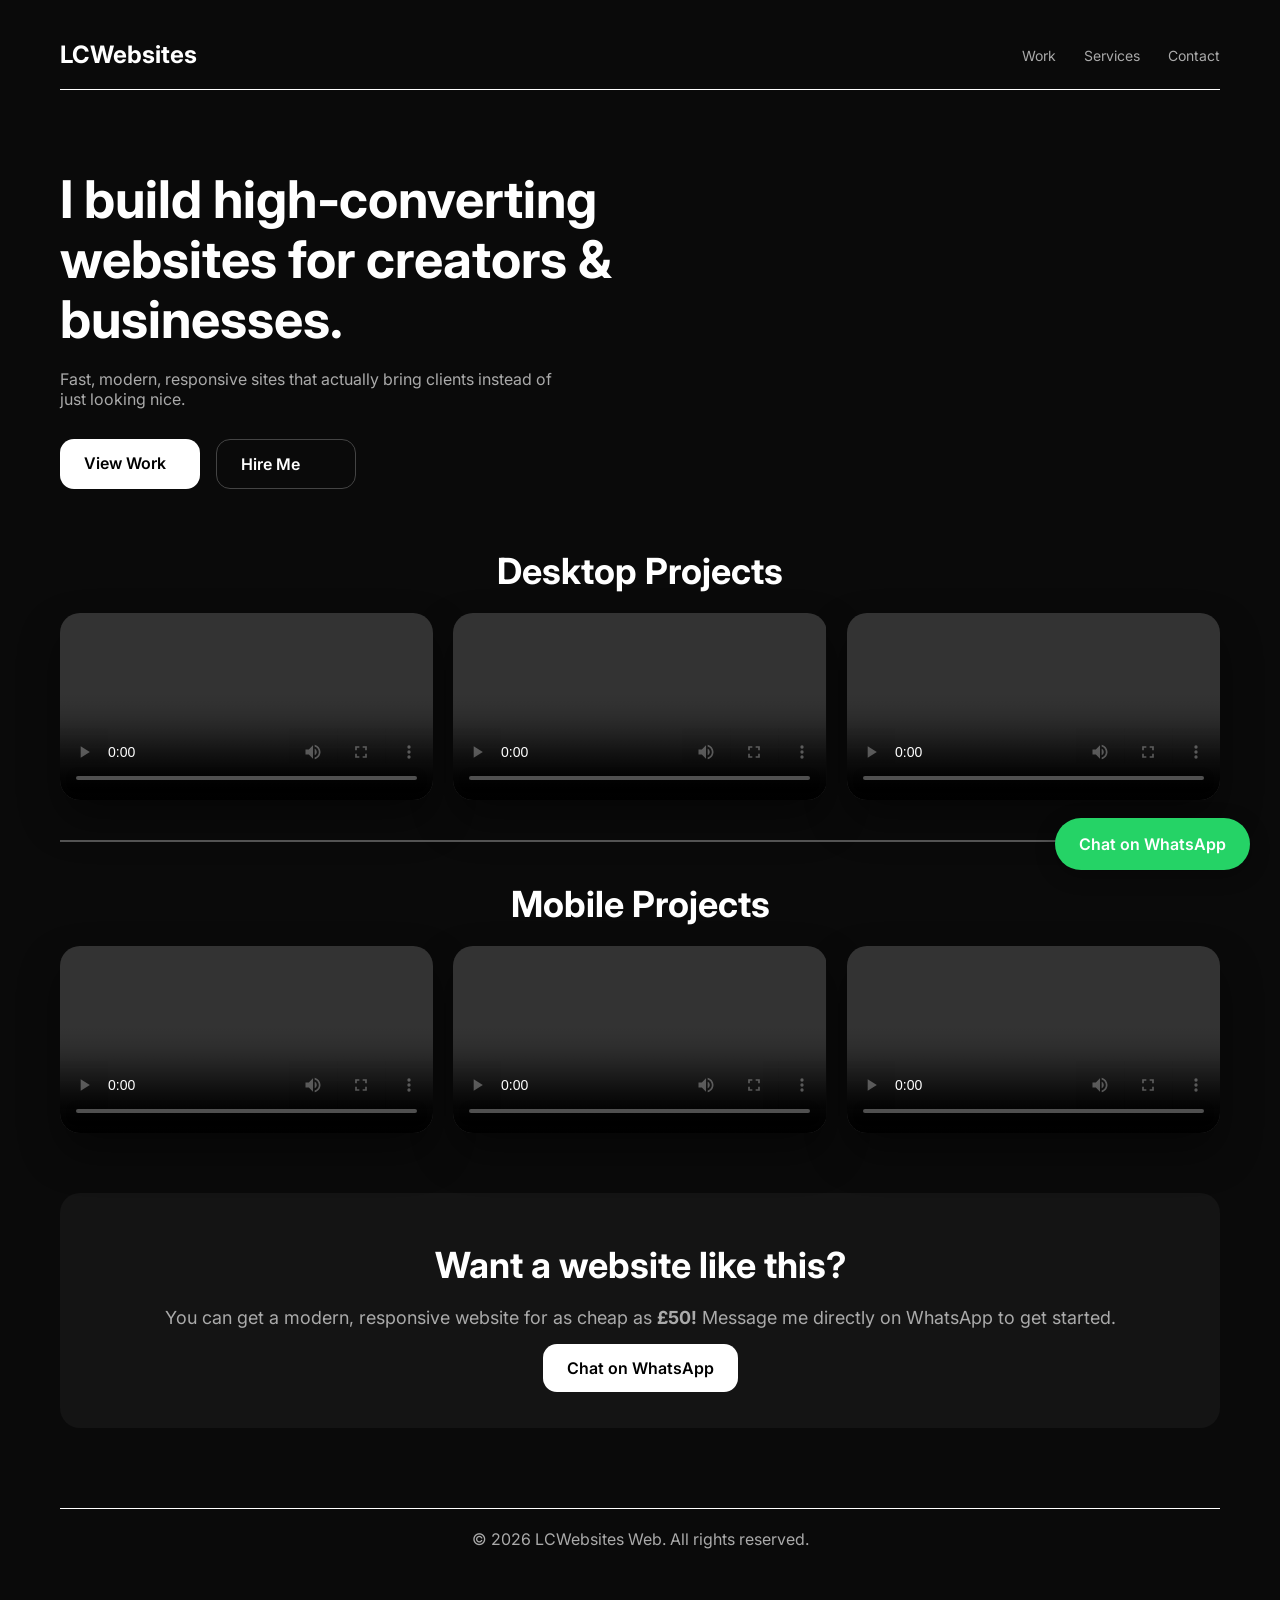
==== index.html @ b06a3906 "Add files via upload" ====
<!DOCTYPE html>
<html lang="en">
<head>
  <meta charset="UTF-8" />
  <meta name="viewport" content="width=device-width, initial-scale=1.0" />
  <title>CodeLab Web - Portfolio</title>
  <link href="https://fonts.googleapis.com/css2?family=Inter:wght@300;400;600;700;800&display=swap" rel="stylesheet">
  <style>
    * { box-sizing: border-box; margin: 0; padding: 0; font-family: 'Inter', sans-serif; }
    body { background: #0a0a0a; color: white; }
    a { color: inherit; text-decoration: none; }

    .container { max-width: 1200px; margin: auto; padding: 40px 20px; }

    header { display: flex; justify-content: space-between; align-items: center; flex-wrap: wrap; gap: 16px; border-bottom: solid 1px white; padding-bottom: 20px; }
    nav a { margin-left: 24px; color: #aaa; font-size: 14px; }
    nav a:hover { color: white; }

    .hero { margin-top: 80px; display: grid; grid-template-columns: repeat(auto-fit, minmax(280px, 1fr)); gap: 40px; align-items: center; }
    .hero h1 { font-size: clamp(32px, 6vw, 52px); line-height: 1.15; }
    .hero p { margin-top: 20px; color: #aaa; max-width: 500px; }

    .buttons { margin-top: 30px; display: flex; gap: 16px; flex-wrap: wrap; }
    .btn { padding: 14px 24px; border-radius: 14px; border: none; cursor: pointer; font-weight: 600; min-width: 140px; }
    .btn-primary { background: white; color: black; }
    .btn-outline { background: transparent; border: 1px solid #444; color: white; }

    .portfolio-section { margin-top: 60px; }
    .portfolio-section h2 { text-align: center; margin-bottom: 20px; font-size: 36px; }

    .video-grid { display: grid; grid-template-columns: repeat(auto-fit, minmax(280px, 1fr)); gap: 20px; margin-bottom: 40px; }
    video { width: 100%; border-radius: 20px; box-shadow: 0 20px 40px rgba(0,0,0,.4); }

    .divider { height: 2px; background: white; margin: 40px 0; opacity: 0.3; }

    .cta-section { text-align: center; background: #141414; padding: 50px 20px; margin-top: 60px; border-radius: 20px; }
    .cta-section h2 { font-size: 36px; margin-bottom: 20px; }
    .cta-section p { color: #aaa; font-size: 18px; margin-bottom: 30px; }

    footer { text-align: center; margin-top: 80px; padding: 20px; color: #aaa; border-top: 1px solid white; }

    .whatsapp-btn { position: fixed; bottom: 30px; right: 30px; background: #25D366; color: white; padding: 16px 24px; border-radius: 50px; font-weight: 600; text-decoration: none; display: flex; align-items: center; gap: 10px; box-shadow: 0 5px 20px rgba(0,0,0,.3); }

    @media (max-width: 768px) {
      .container { padding: 24px 16px; }
      header { flex-direction: column; align-items: flex-start; }
      nav a { margin-left: 0; margin-right: 16px; }
      .hero { margin-top: 50px; gap: 28px; }
      .hero p { font-size: 15px; }
      .buttons { flex-direction: column; }
      .btn { width: 100%; }
    }
  </style>
</head>
<body>

  <div class="container">
    <header>
      <h2>LCWebsites</h2>
      <nav>
        <a href="#work">Work</a>
        <a href="#services">Services</a>
        <a href="#contact">Contact</a>
      </nav>
    </header>

    <section class="hero">
      <div>
        <h1>I build high‑converting websites for creators & businesses.</h1>
        <p>Fast, modern, responsive sites that actually bring clients instead of just looking nice.</p>
        <div class="buttons">
          <a class="btn btn-primary" href="#work">View Work</a>
          <a class="btn btn-outline" href="https://wa.me/447592201657" target="_blank">Hire Me</a>
        </div>
      </div>
      <div class="mock"></div>
    </section>

    <section class="portfolio-section" id="work">
      <h2>Desktop Projects</h2>
      <div class="video-grid">
        <video src="videos/desktop1.mp4" controls></video>
        <video src="videos/desktop2.mp4" controls></video>
        <video src="videos/desktop3.mp4" controls></video>
      </div>

      <div class="divider"></div>

      <h2>Mobile Projects</h2>
      <div class="video-grid">
        <video src="videos/mobile1.mp4" controls></video>
        <video src="videos/mobile2.mp4" controls></video>
        <video src="videos/mobile3.mp4" controls></video>
      </div>
    </section>

    <section class="cta-section" id="services">
      <h2>Want a website like this?</h2>
      <p>You can get a modern, responsive website for as cheap as <b>£50!</b> Message me directly on WhatsApp to get started.</p>
      <a class="btn btn-primary" href="https://wa.me/447592201657" target="_blank">Chat on WhatsApp</a>
    </section>

    <footer>
      &copy; 2026 LCWebsites Web. All rights reserved.
    </footer>
  </div>

  <a class="whatsapp-btn" href="https://wa.me/447592201657" target="_blank">Chat on WhatsApp</a>

</body>
</html>
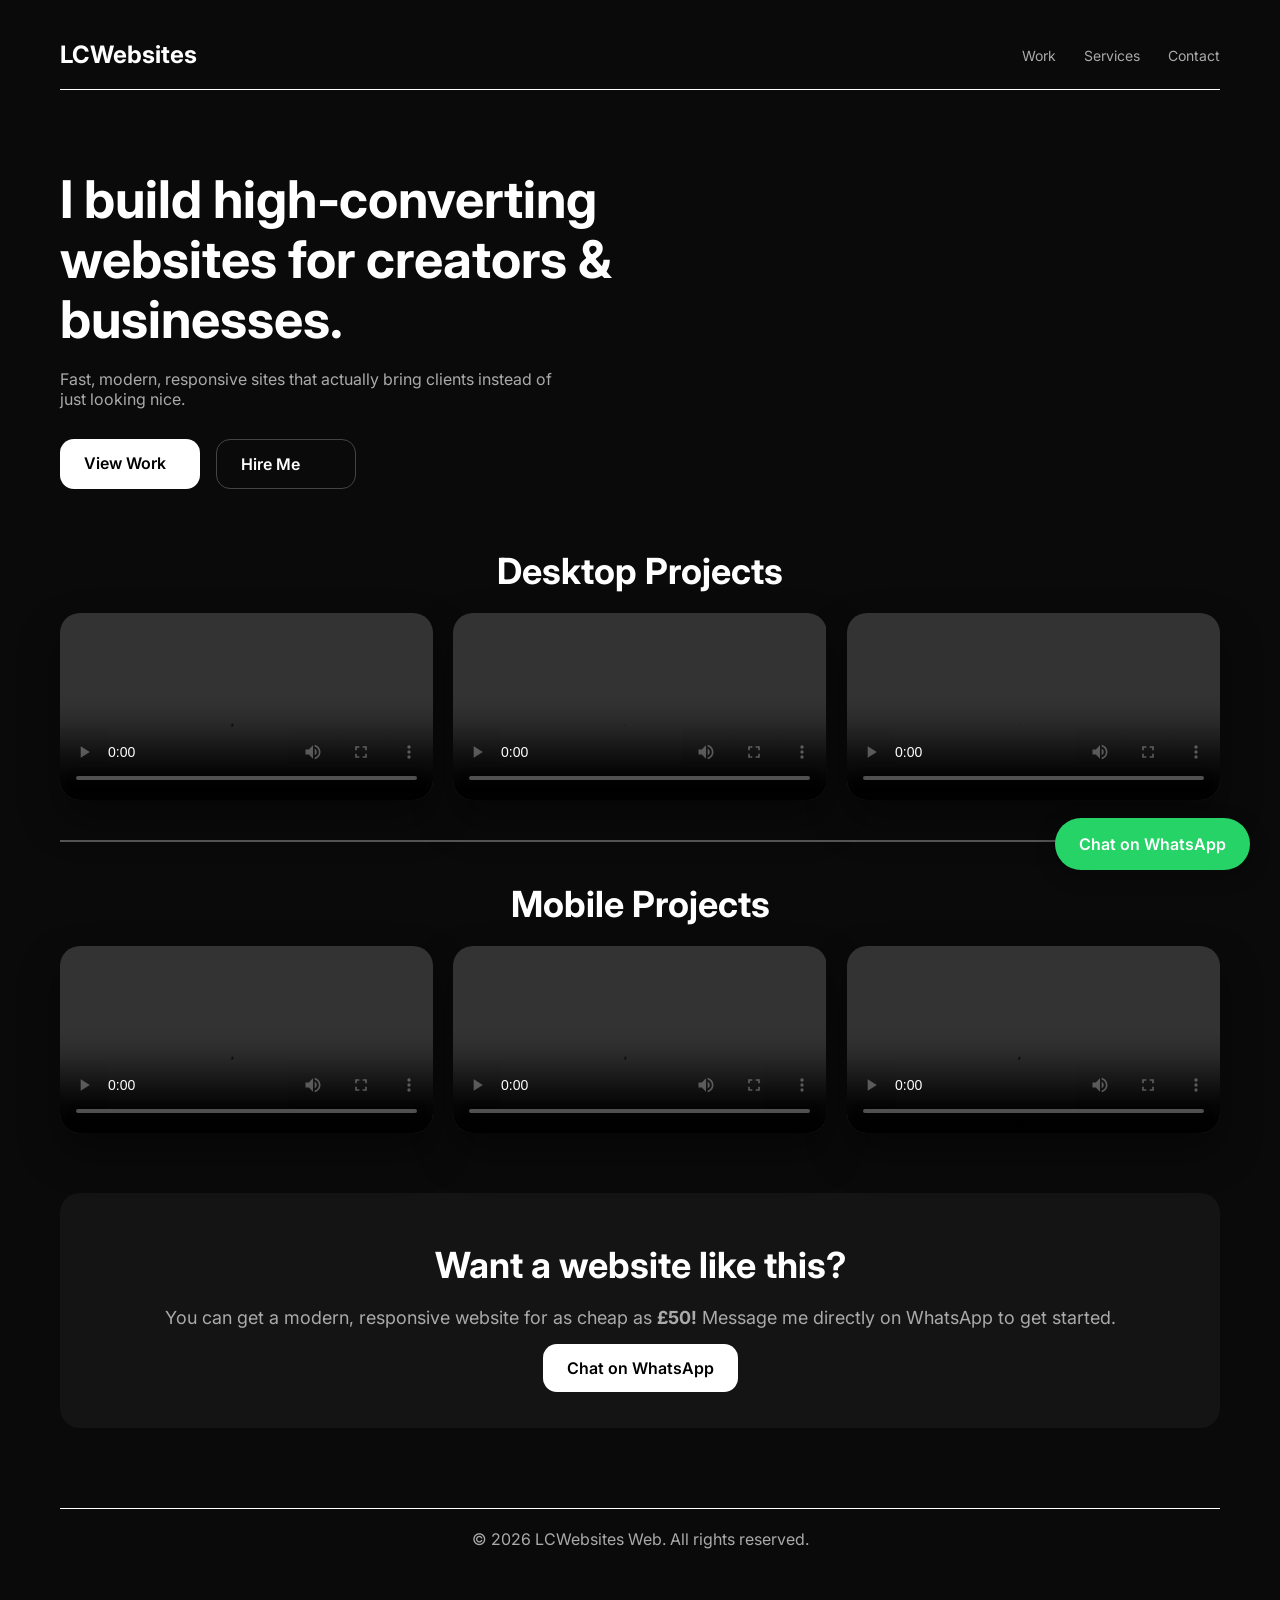
==== commit a7f2ca3f: "Update index.html" ====
--- a/index.html
+++ b/index.html
@@ -3,7 +3,7 @@
 <head>
   <meta charset="UTF-8" />
   <meta name="viewport" content="width=device-width, initial-scale=1.0" />
-  <title>CodeLab Web - Portfolio</title>
+  <title>LCWebsites</title>
   <link href="https://fonts.googleapis.com/css2?family=Inter:wght@300;400;600;700;800&display=swap" rel="stylesheet">
   <style>
     * { box-sizing: border-box; margin: 0; padding: 0; font-family: 'Inter', sans-serif; }
@@ -109,3 +109,4 @@
 
 </body>
 </html>
+
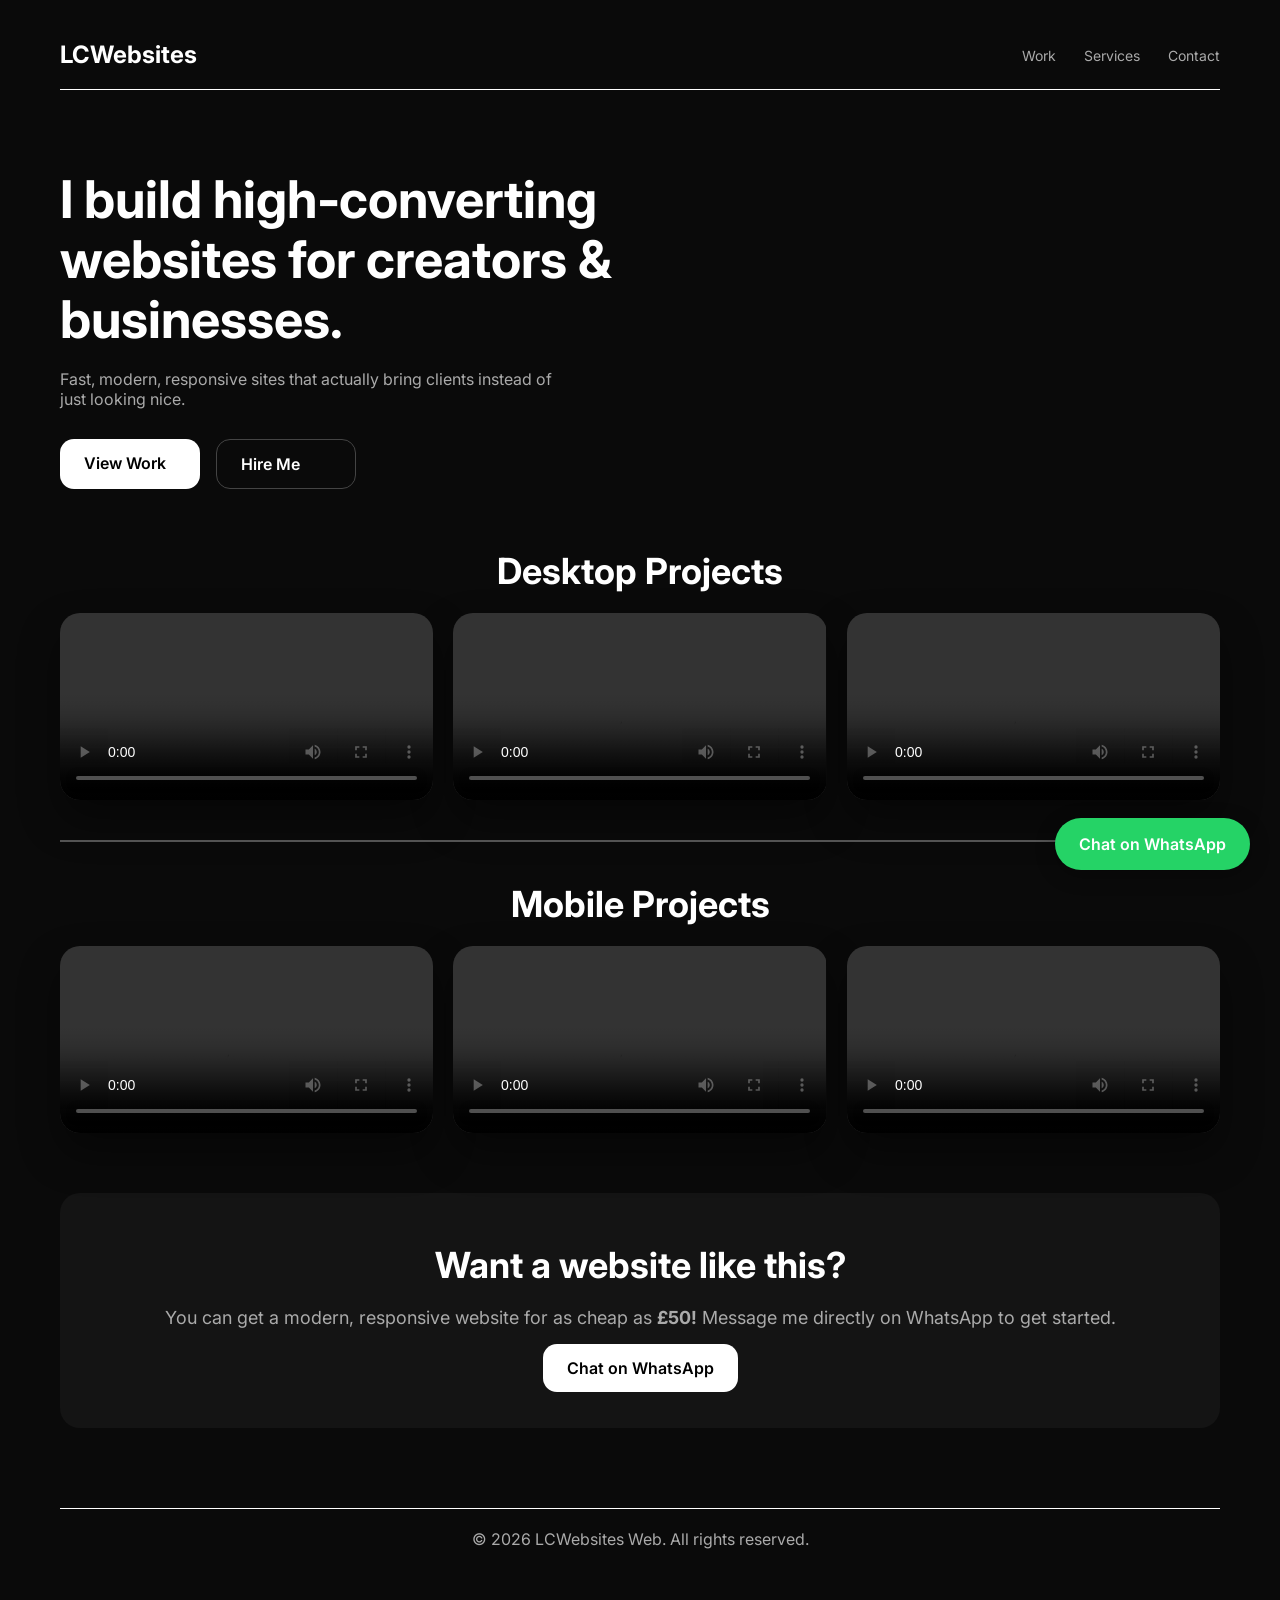
==== commit eb71c9a7: "Update index.html" ====
--- a/index.html
+++ b/index.html
@@ -1,6 +1,15 @@
 <!DOCTYPE html>
 <html lang="en">
 <head>
+  <!-- Google tag (gtag.js) -->
+<script async src="https://www.googletagmanager.com/gtag/js?id=G-428RBX3WE1"></script>
+<script>
+  window.dataLayer = window.dataLayer || [];
+  function gtag(){dataLayer.push(arguments);}
+  gtag('js', new Date());
+
+  gtag('config', 'G-428RBX3WE1');
+</script>
   <meta charset="UTF-8" />
   <meta name="viewport" content="width=device-width, initial-scale=1.0" />
   <title>LCWebsites</title>
@@ -110,3 +119,4 @@
 </body>
 </html>
 
+
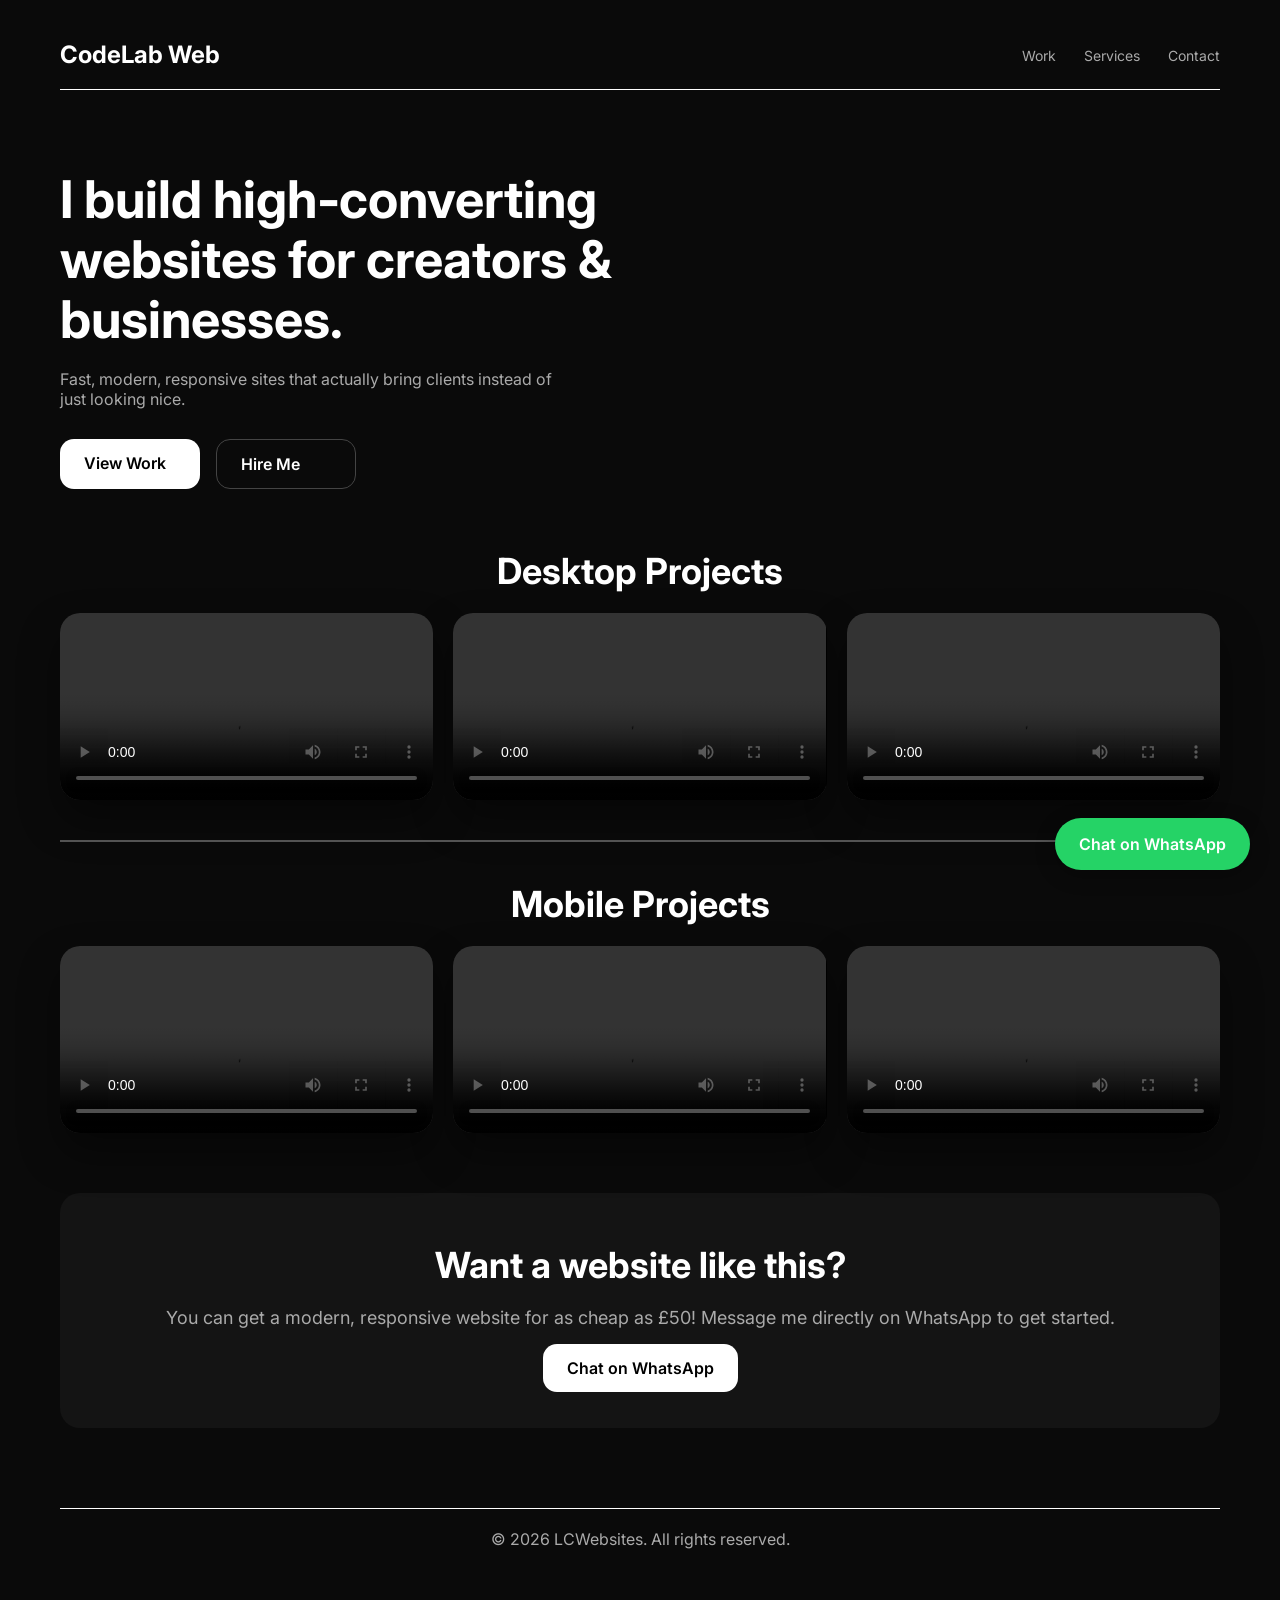
==== commit 4fb12837: "Update index.html" ====
--- a/index.html
+++ b/index.html
@@ -38,7 +38,7 @@
     .portfolio-section h2 { text-align: center; margin-bottom: 20px; font-size: 36px; }
 
     .video-grid { display: grid; grid-template-columns: repeat(auto-fit, minmax(280px, 1fr)); gap: 20px; margin-bottom: 40px; }
-    video { width: 100%; border-radius: 20px; box-shadow: 0 20px 40px rgba(0,0,0,.4); }
+    video { width: 100%; border-radius: 20px; box-shadow: 0 20px 40px rgba(0,0,0,.4); background:#000; }
 
     .divider { height: 2px; background: white; margin: 40px 0; opacity: 0.3; }
 
@@ -65,7 +65,7 @@
 
   <div class="container">
     <header>
-      <h2>LCWebsites</h2>
+      <h2>CodeLab Web</h2>
       <nav>
         <a href="#work">Work</a>
         <a href="#services">Services</a>
@@ -88,35 +88,61 @@
     <section class="portfolio-section" id="work">
       <h2>Desktop Projects</h2>
       <div class="video-grid">
-        <video src="videos/desktop1.mp4" controls></video>
-        <video src="videos/desktop2.mp4" controls></video>
-        <video src="videos/desktop3.mp4" controls></video>
+        <video src="videos/desktop1.mp4" controls playsinline preload="metadata"></video>
+        <video src="videos/desktop2.mp4" controls playsinline preload="metadata"></video>
+        <video src="videos/desktop3.mp4" controls playsinline preload="metadata"></video>
       </div>
 
       <div class="divider"></div>
 
       <h2>Mobile Projects</h2>
       <div class="video-grid">
-        <video src="videos/mobile1.mp4" controls></video>
-        <video src="videos/mobile2.mp4" controls></video>
-        <video src="videos/mobile3.mp4" controls></video>
+        <video src="videos/mobile1.mp4" controls playsinline preload="metadata"></video>
+        <video src="videos/mobile2.mp4" controls playsinline preload="metadata"></video>
+        <video src="videos/mobile3.mp4" controls playsinline preload="metadata"></video>
       </div>
     </section>
 
     <section class="cta-section" id="services">
       <h2>Want a website like this?</h2>
-      <p>You can get a modern, responsive website for as cheap as <b>£50!</b> Message me directly on WhatsApp to get started.</p>
+      <p>You can get a modern, responsive website for as cheap as £50! Message me directly on WhatsApp to get started.</p>
       <a class="btn btn-primary" href="https://wa.me/447592201657" target="_blank">Chat on WhatsApp</a>
     </section>
 
-    <footer>
-      &copy; 2026 LCWebsites Web. All rights reserved.
+    <footer id="contact">
+      &copy; 2026 LCWebsites. All rights reserved.
     </footer>
   </div>
 
   <a class="whatsapp-btn" href="https://wa.me/447592201657" target="_blank">Chat on WhatsApp</a>
 
+  <script>
+  document.querySelectorAll("video").forEach(video => {
+    video.setAttribute("playsinline", "");
+    video.setAttribute("preload", "metadata");
+
+    video.addEventListener("loadedmetadata", () => {
+      // Move slightly into the video so first frame isn't black
+      if (video.duration > 1) video.currentTime = 0.2;
+    });
+
+    video.addEventListener("seeked", () => {
+      const canvas = document.createElement("canvas");
+      canvas.width = video.videoWidth;
+      canvas.height = video.videoHeight;
+
+      const ctx = canvas.getContext("2d");
+      ctx.drawImage(video, 0, 0, canvas.width, canvas.height);
+
+      try {
+        const dataURL = canvas.toDataURL("image/png");
+        video.setAttribute("poster", dataURL);
+      } catch (e) {
+        console.log("Poster generation blocked:", video.src);
+      }
+    }, { once: true });
+  });
+</script>
+
 </body>
 </html>
-
-
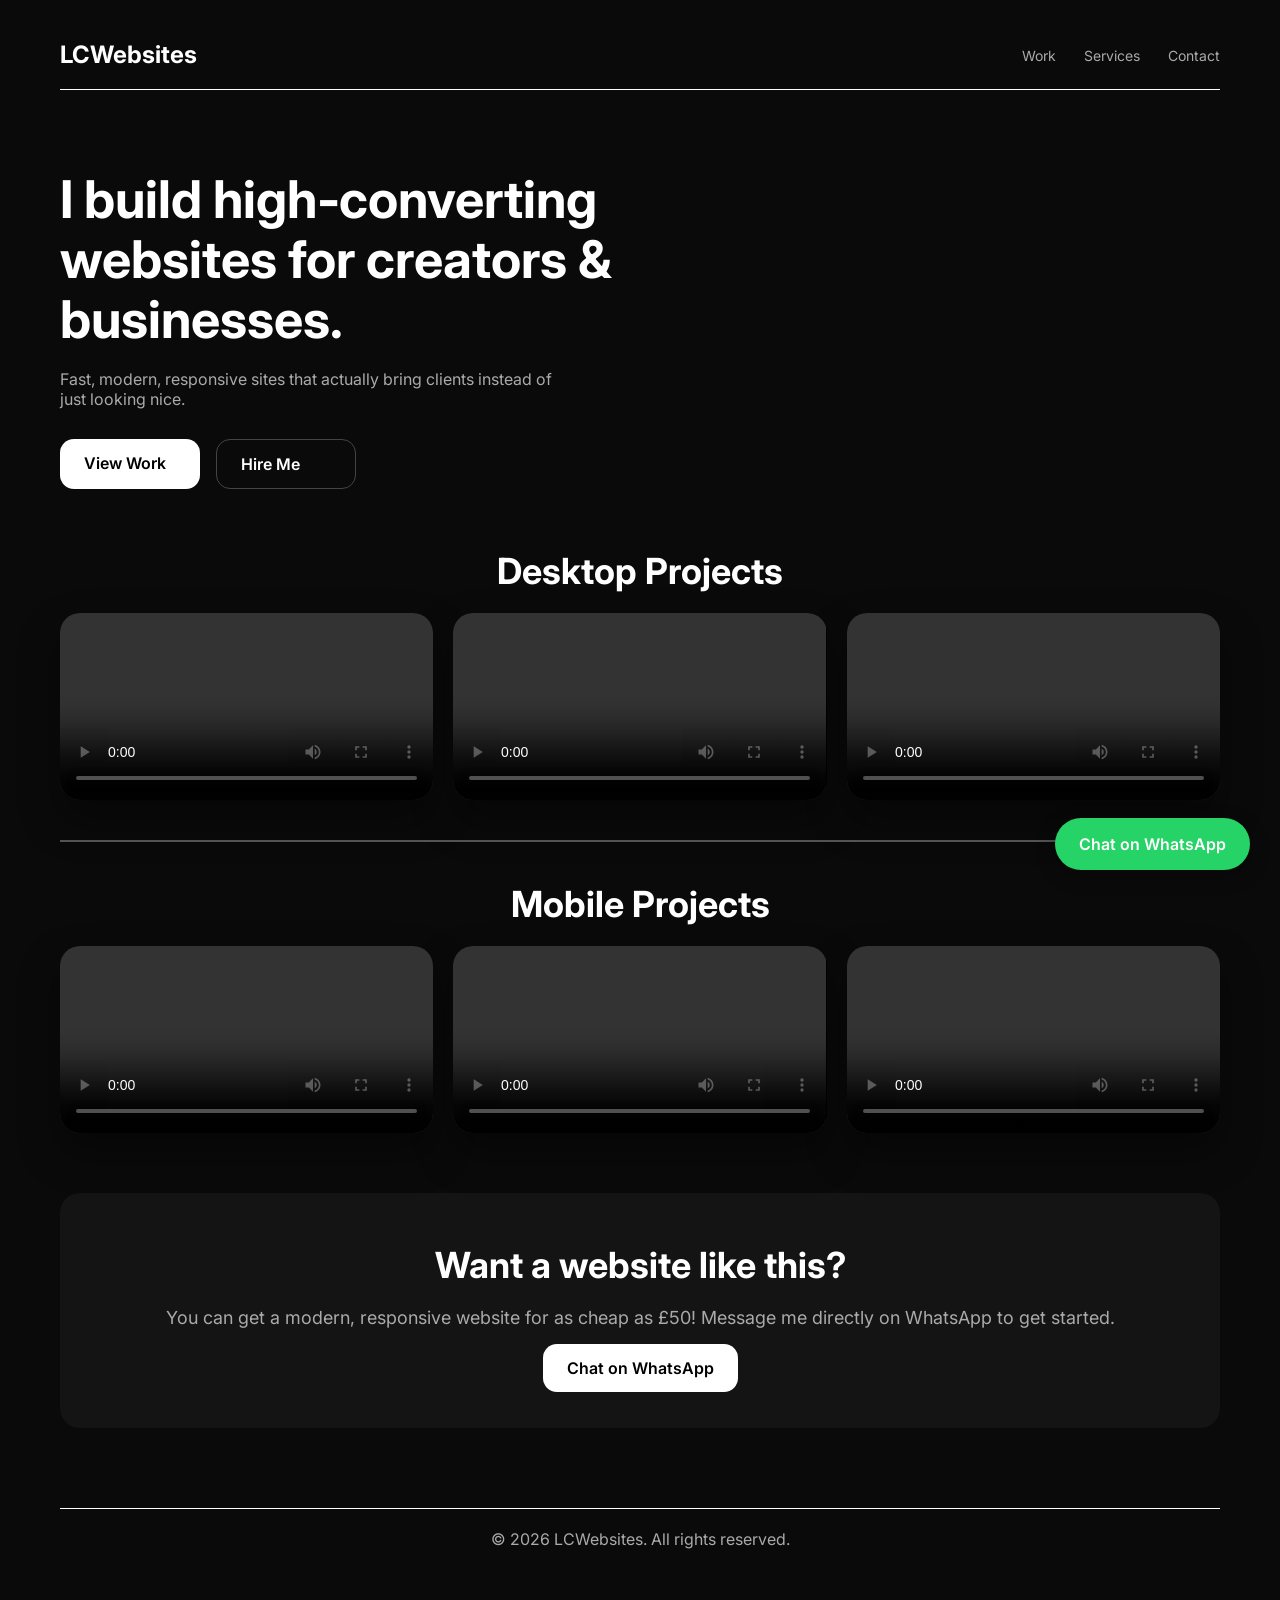
==== commit e85d8235: "Update index.html" ====
--- a/index.html
+++ b/index.html
@@ -65,7 +65,7 @@
 
   <div class="container">
     <header>
-      <h2>CodeLab Web</h2>
+      <h2>LCWebsites</h2>
       <nav>
         <a href="#work">Work</a>
         <a href="#services">Services</a>
@@ -146,3 +146,4 @@
 
 </body>
 </html>
+
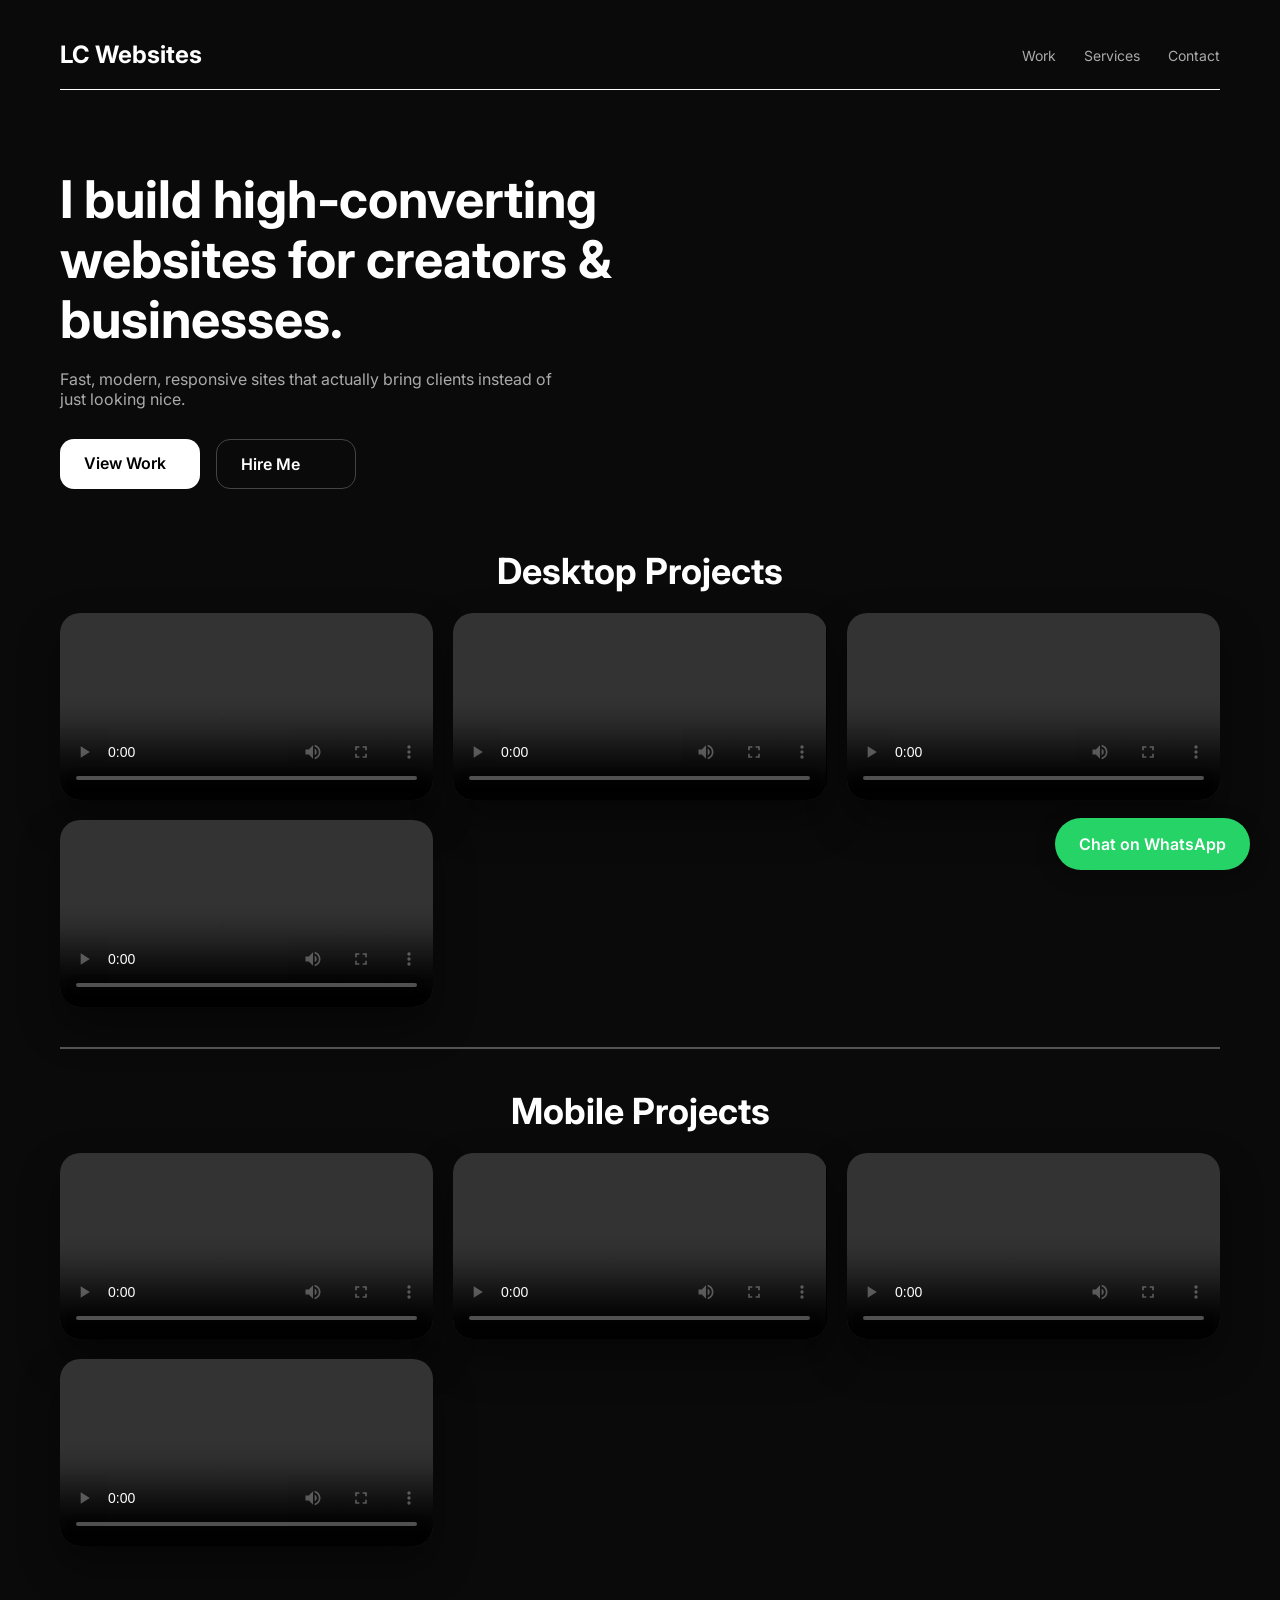
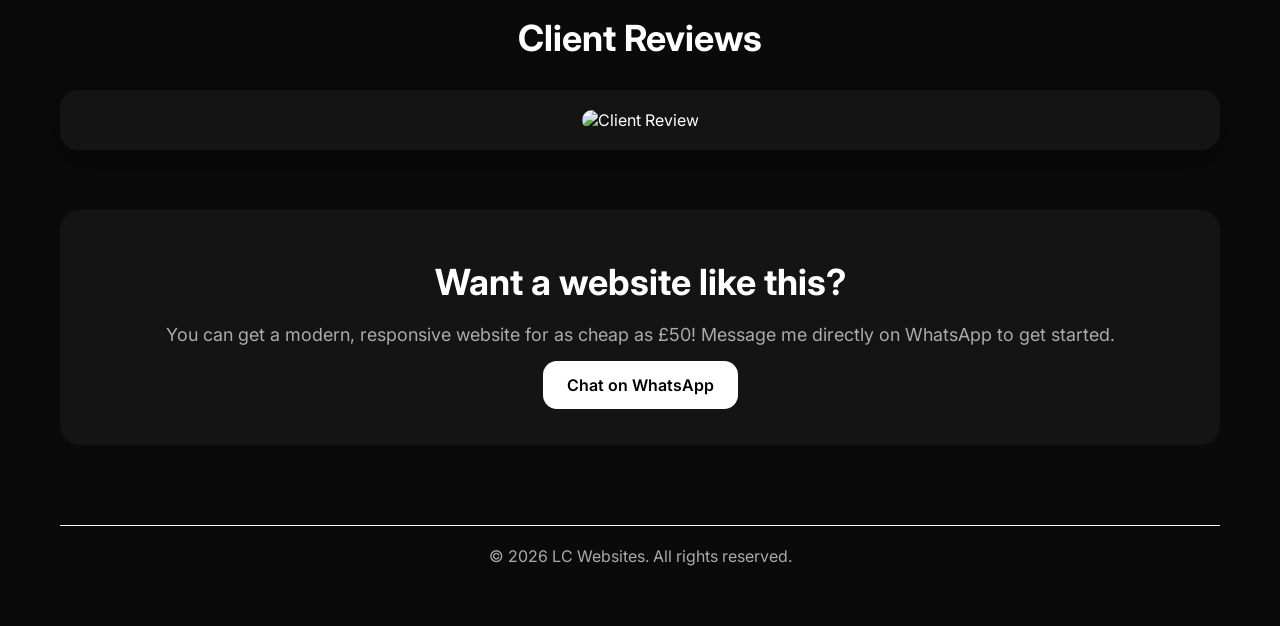
==== commit 35ff45fe: "Update index.html" ====
--- a/index.html
+++ b/index.html
@@ -1,7 +1,7 @@
 <!DOCTYPE html>
 <html lang="en">
 <head>
-  <!-- Google tag (gtag.js) -->
+      <!-- Google tag (gtag.js) -->
 <script async src="https://www.googletagmanager.com/gtag/js?id=G-428RBX3WE1"></script>
 <script>
   window.dataLayer = window.dataLayer || [];
@@ -12,7 +12,7 @@
 </script>
   <meta charset="UTF-8" />
   <meta name="viewport" content="width=device-width, initial-scale=1.0" />
-  <title>LCWebsites</title>
+  <title>LC Websites - Portfolio</title>
   <link href="https://fonts.googleapis.com/css2?family=Inter:wght@300;400;600;700;800&display=swap" rel="stylesheet">
   <style>
     * { box-sizing: border-box; margin: 0; padding: 0; font-family: 'Inter', sans-serif; }
@@ -42,11 +42,27 @@
 
     .divider { height: 2px; background: white; margin: 40px 0; opacity: 0.3; }
 
+    .reviews-section { margin-top: 70px; text-align: center; }
+    .reviews-section h2 { font-size: 36px; margin-bottom: 20px; }
+    .reviews-grid { display: grid; grid-template-columns: repeat(auto-fit, minmax(260px, 1fr)); gap: 24px; margin-top: 30px; }
+    .review-card { background: #141414; padding: 20px; border-radius: 18px; box-shadow: 0 10px 30px rgba(0,0,0,.4); }
+    .review-card img { width: 100%; border-radius: 14px; }
+
     .cta-section { text-align: center; background: #141414; padding: 50px 20px; margin-top: 60px; border-radius: 20px; }
     .cta-section h2 { font-size: 36px; margin-bottom: 20px; }
     .cta-section p { color: #aaa; font-size: 18px; margin-bottom: 30px; }
 
     footer { text-align: center; margin-top: 80px; padding: 20px; color: #aaa; border-top: 1px solid white; }
+
+    .reviews { margin-top: 80px; text-align: center; }
+    .reviews h2 { font-size: 36px; margin-bottom: 30px; }
+    .reviews img {
+      max-width: 420px;
+      width: 100%;
+      height: auto;
+      border-radius: 16px;
+      box-shadow: 0 10px 30px rgba(0,0,0,.4);
+    }
 
     .whatsapp-btn { position: fixed; bottom: 30px; right: 30px; background: #25D366; color: white; padding: 16px 24px; border-radius: 50px; font-weight: 600; text-decoration: none; display: flex; align-items: center; gap: 10px; box-shadow: 0 5px 20px rgba(0,0,0,.3); }
 
@@ -65,7 +81,7 @@
 
   <div class="container">
     <header>
-      <h2>LCWebsites</h2>
+      <h2>LC Websites</h2>
       <nav>
         <a href="#work">Work</a>
         <a href="#services">Services</a>
@@ -88,18 +104,29 @@
     <section class="portfolio-section" id="work">
       <h2>Desktop Projects</h2>
       <div class="video-grid">
-        <video src="videos/desktop1.mp4" controls playsinline preload="metadata"></video>
+        <video src="videos/desktop4.mp4" controls playsinline preload="metadata"></video>
         <video src="videos/desktop2.mp4" controls playsinline preload="metadata"></video>
         <video src="videos/desktop3.mp4" controls playsinline preload="metadata"></video>
+        <video src="videos/desktop1.mp4" controls playsinline preload="metadata"></video>
       </div>
 
       <div class="divider"></div>
 
       <h2>Mobile Projects</h2>
       <div class="video-grid">
-        <video src="videos/mobile1.mp4" controls playsinline preload="metadata"></video>
+        <video src="videos/mobile4.mp4" controls playsinline preload="metadata"></video>
         <video src="videos/mobile2.mp4" controls playsinline preload="metadata"></video>
         <video src="videos/mobile3.mp4" controls playsinline preload="metadata"></video>
+        <video src="videos/mobile1.mp4" controls playsinline preload="metadata"></video>
+      </div>
+    </section>
+
+    <section class="reviews-section" id="reviews">
+      <h2>Client Reviews</h2>
+      <div class="reviews-grid">
+        <div class="review-card">
+          <img src="images/review1.jpeg" alt="Client Review">
+        </div>
       </div>
     </section>
 
@@ -110,7 +137,7 @@
     </section>
 
     <footer id="contact">
-      &copy; 2026 LCWebsites. All rights reserved.
+      &copy; 2026 LC Websites. All rights reserved.
     </footer>
   </div>
 
@@ -146,4 +173,3 @@
 
 </body>
 </html>
-
